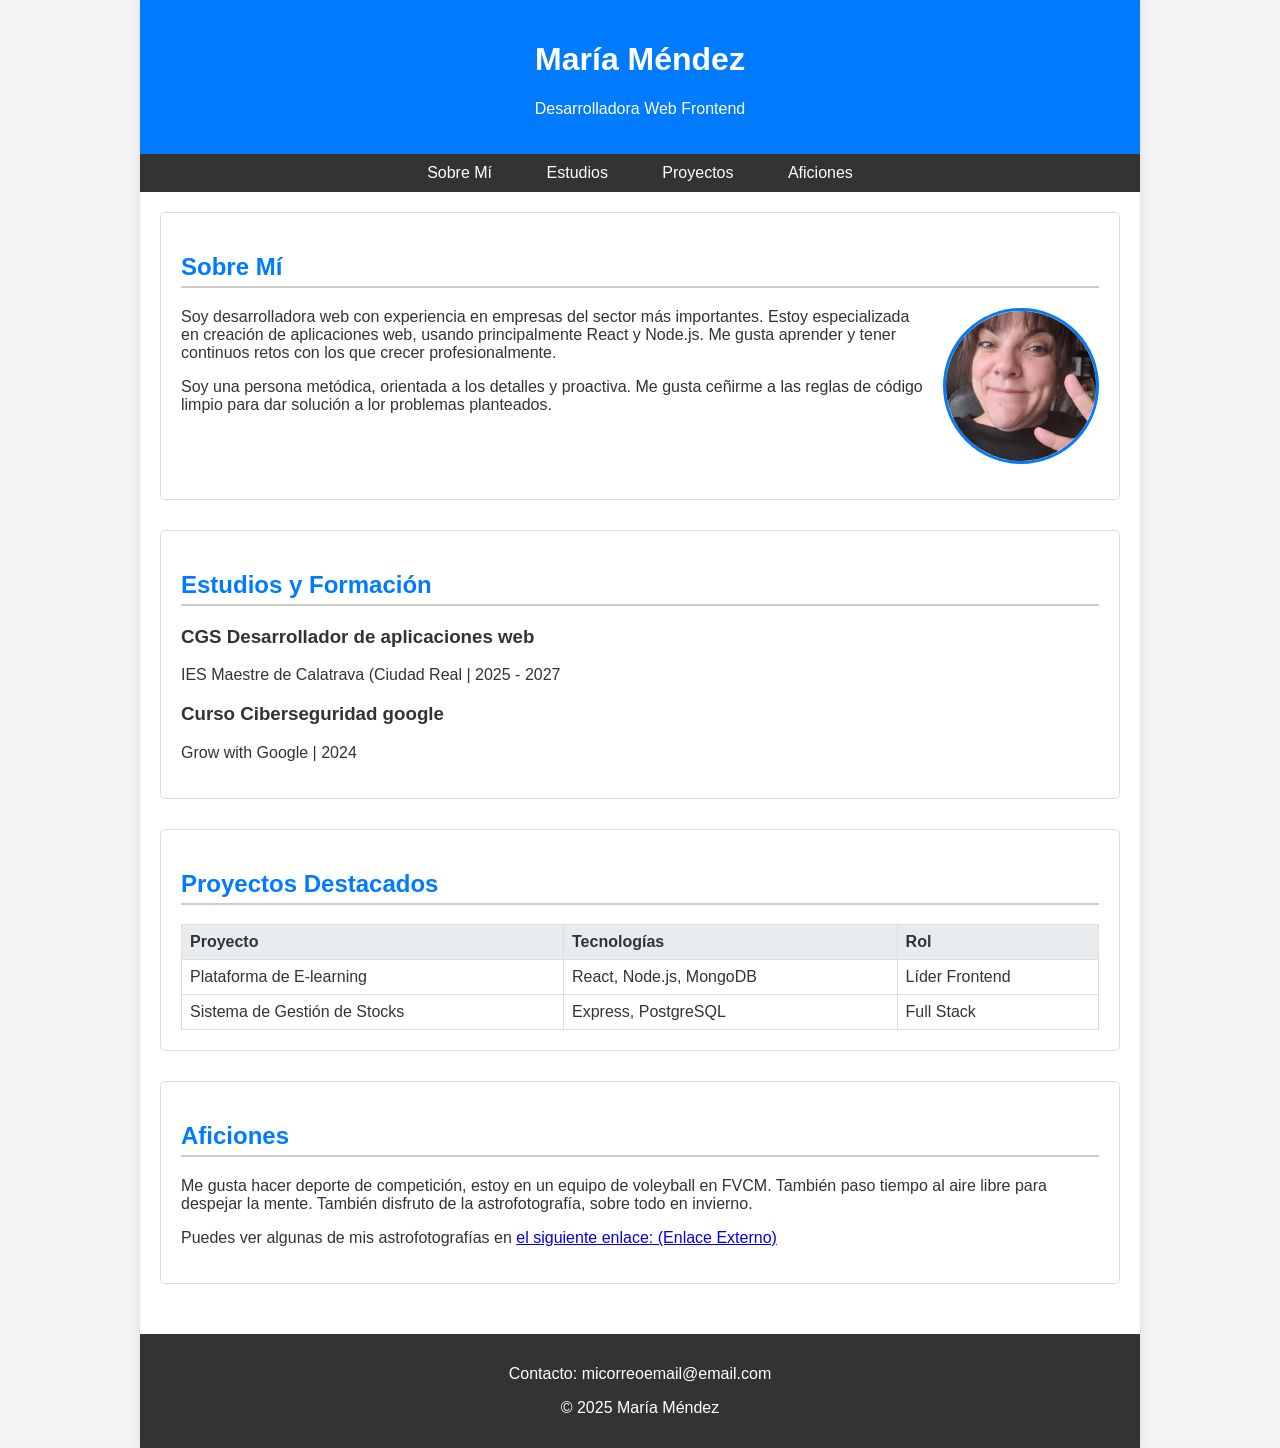
==== index.html @ cd8984e4 "Rename Ejercicio2.html to index.html" ====
<!DOCTYPE html>
<html lang="es">
<head>
    <meta charset="UTF-8">
    <link rel="stylesheet" href="Ejercicio2.css">
    <title>Web Personal María Méndez</title>
</head>
<body>
    <div class="contenedor">

        <!--HEADER/CABECERA Etiqueta semántica -->
        <header>
            <h1>María Méndez</h1>
            <p>Desarrolladora Web Frontend</p>
        </header>

        <!--NAV/NAVEGACION Etiqueta semántica-->
        <nav>
            <a href="#sobre-mi">Sobre Mí</a>
            <a href="#estudios">Estudios</a>
            <a href="#proyectos">Proyectos</a>
            <a href="#aficiones">Aficiones</a>
        </nav>

        <!--MAIN/CONTENIDO PRINCIPAL) Etiqueta semántica-->
        <main>

            <!-- SECTION/SECCIÓN SOBRE MI Etiqqueta semántica-->
            <section id="sobre-mi" class="clearfix">
                <h2>Sobre Mí</h2>
                
                <!--Fotografía -->
                <img id="perfil-img" 
                     src="Fotoperfiltarea02.jpg" 
                     alt="Fotografía de María Méndez">
                
                <p> Soy desarrolladora web con experiencia en empresas del sector más importantes. Estoy especializada en creación de aplicaciones web, usando principalmente React y Node.js. Me gusta aprender y tener continuos retos con los que crecer profesionalmente.</p>
                <!-- Al usar 'float' en la imagen, el contenido de texto fluye a su alrededor. -->
                <p>Soy una persona metódica, orientada a los detalles y proactiva. Me gusta ceñirme a las reglas de código limpio para dar solución a lor problemas planteados.</p>
            </section>

            <!--SECTION/SECCIÓN ESTUDIOS Etiqueta semántica-->
            <section id="estudios">
                <h2>Estudios y Formación</h2>
                <!--Etiqueta semántica ARTICLE-->
                <article>
                    <h3>CGS Desarrollador de aplicaciones web</h3>
                    <p>IES Maestre de Calatrava (Ciudad Real | 2025 - 2027</p>
                </article>
                <article>
                    <h3>Curso Ciberseguridad google</h3>
                    <p>Grow with Google | 2024</p>
                </article>
            </section>

            <!--SECTION PROYECTOS/tabla Etiqueta Semántica -->
            <section id="proyectos">
                <h2>Proyectos Destacados</h2>
                
                <!--Tabla -->
                <table>
                    <!-- Cabecera tabla/thead -->
                    <thead>
                        <tr>
                            <th>Proyecto</th>
                            <th>Tecnologías</th>
                            <th>Rol</th>
                        </tr>
                    </thead>
                    <!--Cuerpo tabla/tbody -->
                    <tbody>
                        <tr>
                            <td>Plataforma de E-learning</td>
                            <td>React, Node.js, MongoDB</td>
                            <td>Líder Frontend</td>
                        </tr>
                        <tr>
                            <td>Sistema de Gestión de Stocks</td>
                            <td>Express, PostgreSQL</td>
                            <td>Full Stack</td>
                        </tr>
                    </tbody>
                </table>
            </section>

            <!--SECTION/AFICCIONES-->
            <section id="aficiones">
                <h2>Aficiones</h2>
                <p>
                    Me gusta hacer deporte de competición, estoy en un equipo de voleyball en FVCM. También paso tiempo al aire libre para despejar la mente. También disfruto de la astrofotografía, sobre todo en invierno.
                </p>
                <!--Enlace externo -->
                <p>
                    Puedes ver algunas de mis astrofotografías en  
                    <a href="https://astroava.org/astrofotografia/" target="_blank">el siguiente enlace: (Enlace Externo)</a>
                </p>
            </section>
            
        </main>

        <!--FOOTER/ Pie de página Etiqueta semántica -->
        <footer>
            <p>Contacto: micorreoemail@email.com</p>
            <p>&copy; 2025 María Méndez</p>
        </footer>

    </div>


</body>










</html>
---- Ejercicio2.css ----
/*Estilos generales del cuerpo de la página */
        body {
            font-family: Arial, sans-serif; /* Fuente sencilla */
            margin: 0;
            padding: 0;
            background-color: #f4f4f4; /*Fondo gris para la pagina */
            color: #333;
        }
        /*Estilos generales del contenedor principal */
        .contenedor {
            width: 80%;
            max-width: 1000px;
            margin: 0 auto; /*Centrar en la pantalla */
            background-color: #fff; /*Color del fondo del contenido */
            box-shadow: 0 0 10px rgba(0, 0, 0, 0.1);/*Darle sombra a la caja del contenido*/
        }
        /* ETIQUETA SEMÁNTICA: HEADER */
        header {
            background-color: #007bff; /*Color del fondo de la cabecera María Méndez Navas Desarrolladora web frontend*/
            color: white;
            padding: 20px;
            text-align: center;
        }
        /* ETIQUETA SEMÁNTICA: NAV */
        nav {
            background-color: #333; /*Colo del fondo Sobre mí, Estudios...*/
            padding: 10px 0;
            text-align: center;
        }
        nav a {
            color: white;
            text-decoration: none;
            padding: 10px 15px;
            margin: 0 10px;
            transition: background-color 0.3s;/*Transición suave al pasar por encima el rato que se ve con el siguiente estilo*/
        }
        nav a:hover {
            background-color: #0056b3; /* "Aplica estos estilos solo cuando el ratón pasa por encima del elemento (<a>)".*/
        }
        /* ETIQUETA SEMÁNTICA: SECTION y MAIN */
        main {
            padding: 20px;
        }
        section {
            margin-bottom: 30px;
            padding: 20px;
            border: 1px solid #ddd;
            border-radius: 5px;/*hace que las esquinas sean curvas*/
        }
        h2 {
            color: #007bff;
            border-bottom: 2px solid #ccc;/*subrayado debajo*/
            padding-bottom: 5px;
        }
        /* Estilo para la IMAGEN de perfil (la hace circular y la flota) */
        #perfil-img {
            float: right; /* Flota la imagen a la derecha del texto, el contenedor padre (section) se queda sin altura rompiendo el diseño, de ahí que se use clearfix */
            margin: 0 0 15px 15px;
            border-radius: 50%; /*Borde circular */
            width: 150px;
            height: 150px;
            object-fit: cover;/*Hace que la imagen adapte su contenido al espacio asignado como es el circulo, mantener las proporciones para que no se deforme, recortarla si sobra*/
            border: 3px solid #007bff;
        }
        /* Estilos sencillos para la TABLA */
        table {
            width: 100%;
            border-collapse: collapse;
            margin-top: 15px;
        }
        th, td {
            border: 1px solid #ddd;
            padding: 8px;
            text-align: left;
        }
        th {
            background-color: #e9ecef;
            color: #333;
        }
        /* Estilo footer*/
        footer {
            background-color: #333;
            color: white;
            text-align: center;
            padding: 15px;
        }
        /* Limpiador de flotantes (importante al usar 'float') Obliga a la sección a reconocer la altura de la imagen flotante, manteniendo el diseño*/
        .clearfix::after {
            content: "";
            clear: both;
            display: table;
        }
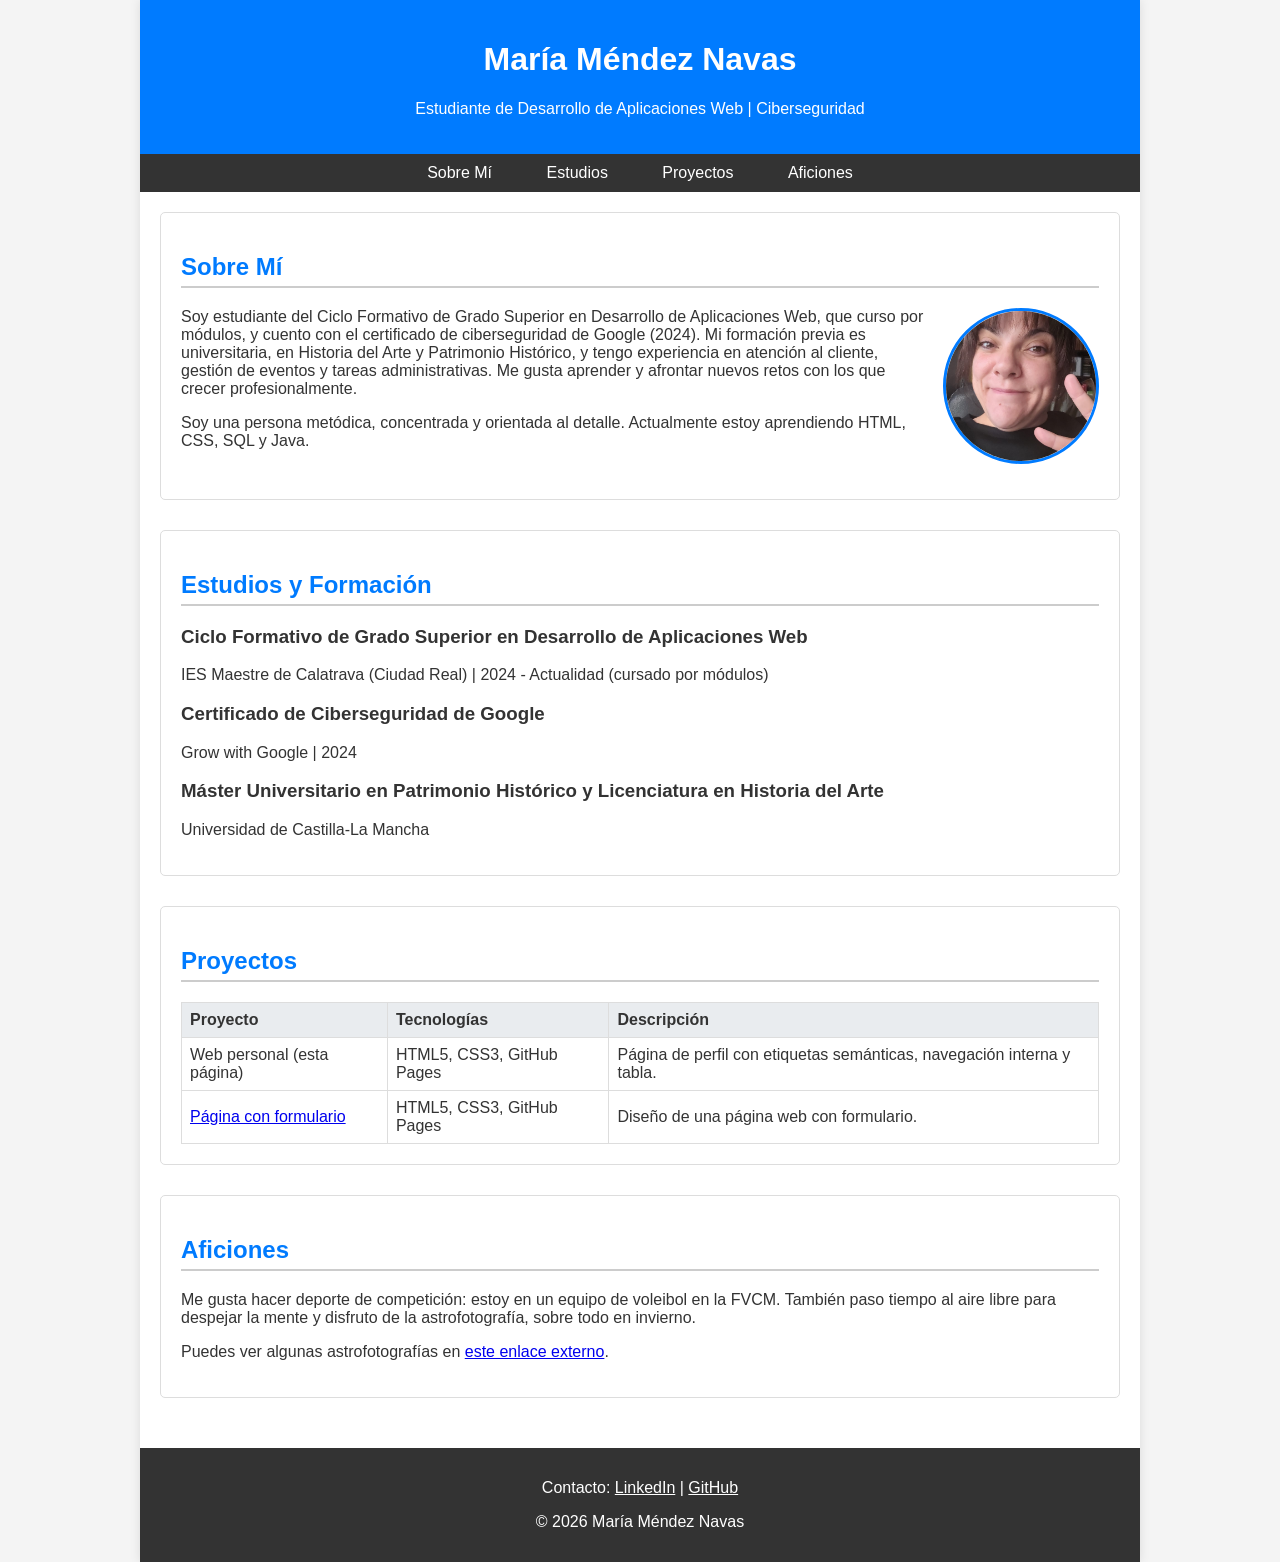
==== commit 9a02a860: "Actualiza contenido del perfil.html" ====
--- a/index.html
+++ b/index.html
@@ -2,16 +2,17 @@
 <html lang="es">
 <head>
     <meta charset="UTF-8">
+    <meta name="viewport" content="width=device-width, initial-scale=1.0">
     <link rel="stylesheet" href="Ejercicio2.css">
-    <title>Web Personal María Méndez</title>
+    <title>Web Personal María Méndez Navas</title>
 </head>
 <body>
     <div class="contenedor">
 
         <!--HEADER/CABECERA Etiqueta semántica -->
         <header>
-            <h1>María Méndez</h1>
-            <p>Desarrolladora Web Frontend</p>
+            <h1>María Méndez Navas</h1>
+            <p>Estudiante de Desarrollo de Aplicaciones Web | Ciberseguridad</p>
         </header>
 
         <!--NAV/NAVEGACION Etiqueta semántica-->
@@ -25,18 +26,18 @@
         <!--MAIN/CONTENIDO PRINCIPAL) Etiqueta semántica-->
         <main>
 
-            <!-- SECTION/SECCIÓN SOBRE MI Etiqqueta semántica-->
+            <!-- SECTION/SECCIÓN SOBRE MI Etiqueta semántica-->
             <section id="sobre-mi" class="clearfix">
                 <h2>Sobre Mí</h2>
-                
+
                 <!--Fotografía -->
-                <img id="perfil-img" 
-                     src="Fotoperfiltarea02.jpg" 
+                <img id="perfil-img"
+                     src="Fotoperfiltarea02.jpg"
                      alt="Fotografía de María Méndez">
-                
-                <p> Soy desarrolladora web con experiencia en empresas del sector más importantes. Estoy especializada en creación de aplicaciones web, usando principalmente React y Node.js. Me gusta aprender y tener continuos retos con los que crecer profesionalmente.</p>
+
+                <p>Soy estudiante del Ciclo Formativo de Grado Superior en Desarrollo de Aplicaciones Web, que curso por módulos, y cuento con el certificado de ciberseguridad de Google (2024). Mi formación previa es universitaria, en Historia del Arte y Patrimonio Histórico, y tengo experiencia en atención al cliente, gestión de eventos y tareas administrativas. Me gusta aprender y afrontar nuevos retos con los que crecer profesionalmente.</p>
                 <!-- Al usar 'float' en la imagen, el contenido de texto fluye a su alrededor. -->
-                <p>Soy una persona metódica, orientada a los detalles y proactiva. Me gusta ceñirme a las reglas de código limpio para dar solución a lor problemas planteados.</p>
+                <p>Soy una persona metódica, concentrada y orientada al detalle. Actualmente estoy aprendiendo HTML, CSS, SQL y Java.</p>
             </section>
 
             <!--SECTION/SECCIÓN ESTUDIOS Etiqueta semántica-->
@@ -44,19 +45,23 @@
                 <h2>Estudios y Formación</h2>
                 <!--Etiqueta semántica ARTICLE-->
                 <article>
-                    <h3>CGS Desarrollador de aplicaciones web</h3>
-                    <p>IES Maestre de Calatrava (Ciudad Real | 2025 - 2027</p>
+                    <h3>Ciclo Formativo de Grado Superior en Desarrollo de Aplicaciones Web</h3>
+                    <p>IES Maestre de Calatrava (Ciudad Real) | 2024 - Actualidad (cursado por módulos)</p>
                 </article>
                 <article>
-                    <h3>Curso Ciberseguridad google</h3>
+                    <h3>Certificado de Ciberseguridad de Google</h3>
                     <p>Grow with Google | 2024</p>
+                </article>
+                <article>
+                    <h3>Máster Universitario en Patrimonio Histórico y Licenciatura en Historia del Arte</h3>
+                    <p>Universidad de Castilla-La Mancha</p>
                 </article>
             </section>
 
             <!--SECTION PROYECTOS/tabla Etiqueta Semántica -->
             <section id="proyectos">
-                <h2>Proyectos Destacados</h2>
-                
+                <h2>Proyectos</h2>
+
                 <!--Tabla -->
                 <table>
                     <!-- Cabecera tabla/thead -->
@@ -64,20 +69,20 @@
                         <tr>
                             <th>Proyecto</th>
                             <th>Tecnologías</th>
-                            <th>Rol</th>
+                            <th>Descripción</th>
                         </tr>
                     </thead>
                     <!--Cuerpo tabla/tbody -->
                     <tbody>
                         <tr>
-                            <td>Plataforma de E-learning</td>
-                            <td>React, Node.js, MongoDB</td>
-                            <td>Líder Frontend</td>
+                            <td>Web personal (esta página)</td>
+                            <td>HTML5, CSS3, GitHub Pages</td>
+                            <td>Página de perfil con etiquetas semánticas, navegación interna y tabla.</td>
                         </tr>
                         <tr>
-                            <td>Sistema de Gestión de Stocks</td>
-                            <td>Express, PostgreSQL</td>
-                            <td>Full Stack</td>
+                            <td><a href="https://mariamendeznavas.github.io/formulario-html-css/">Página con formulario</a></td>
+                            <td>HTML5, CSS3, GitHub Pages</td>
+                            <td>Diseño de una página web con formulario.</td>
                         </tr>
                     </tbody>
                 </table>
@@ -87,35 +92,23 @@
             <section id="aficiones">
                 <h2>Aficiones</h2>
                 <p>
-                    Me gusta hacer deporte de competición, estoy en un equipo de voleyball en FVCM. También paso tiempo al aire libre para despejar la mente. También disfruto de la astrofotografía, sobre todo en invierno.
+                    Me gusta hacer deporte de competición: estoy en un equipo de voleibol en la FVCM. También paso tiempo al aire libre para despejar la mente y disfruto de la astrofotografía, sobre todo en invierno.
                 </p>
                 <!--Enlace externo -->
                 <p>
-                    Puedes ver algunas de mis astrofotografías en  
-                    <a href="https://astroava.org/astrofotografia/" target="_blank">el siguiente enlace: (Enlace Externo)</a>
+                    Puedes ver algunas astrofotografías en
+                    <a href="https://astroava.org/astrofotografia/" target="_blank">este enlace externo</a>.
                 </p>
             </section>
-            
+
         </main>
 
         <!--FOOTER/ Pie de página Etiqueta semántica -->
         <footer>
-            <p>Contacto: micorreoemail@email.com</p>
-            <p>&copy; 2025 María Méndez</p>
+            <p>Contacto: <a href="https://www.linkedin.com/in/mariamendeznavas/" target="_blank" style="color: white;">LinkedIn</a> | <a href="https://github.com/mariamendeznavas" target="_blank" style="color: white;">GitHub</a></p>
+            <p>&copy; 2026 María Méndez Navas</p>
         </footer>
 
     </div>
-
-
 </body>
-
-
-
-
-
-
-
-
-
-
 </html>
